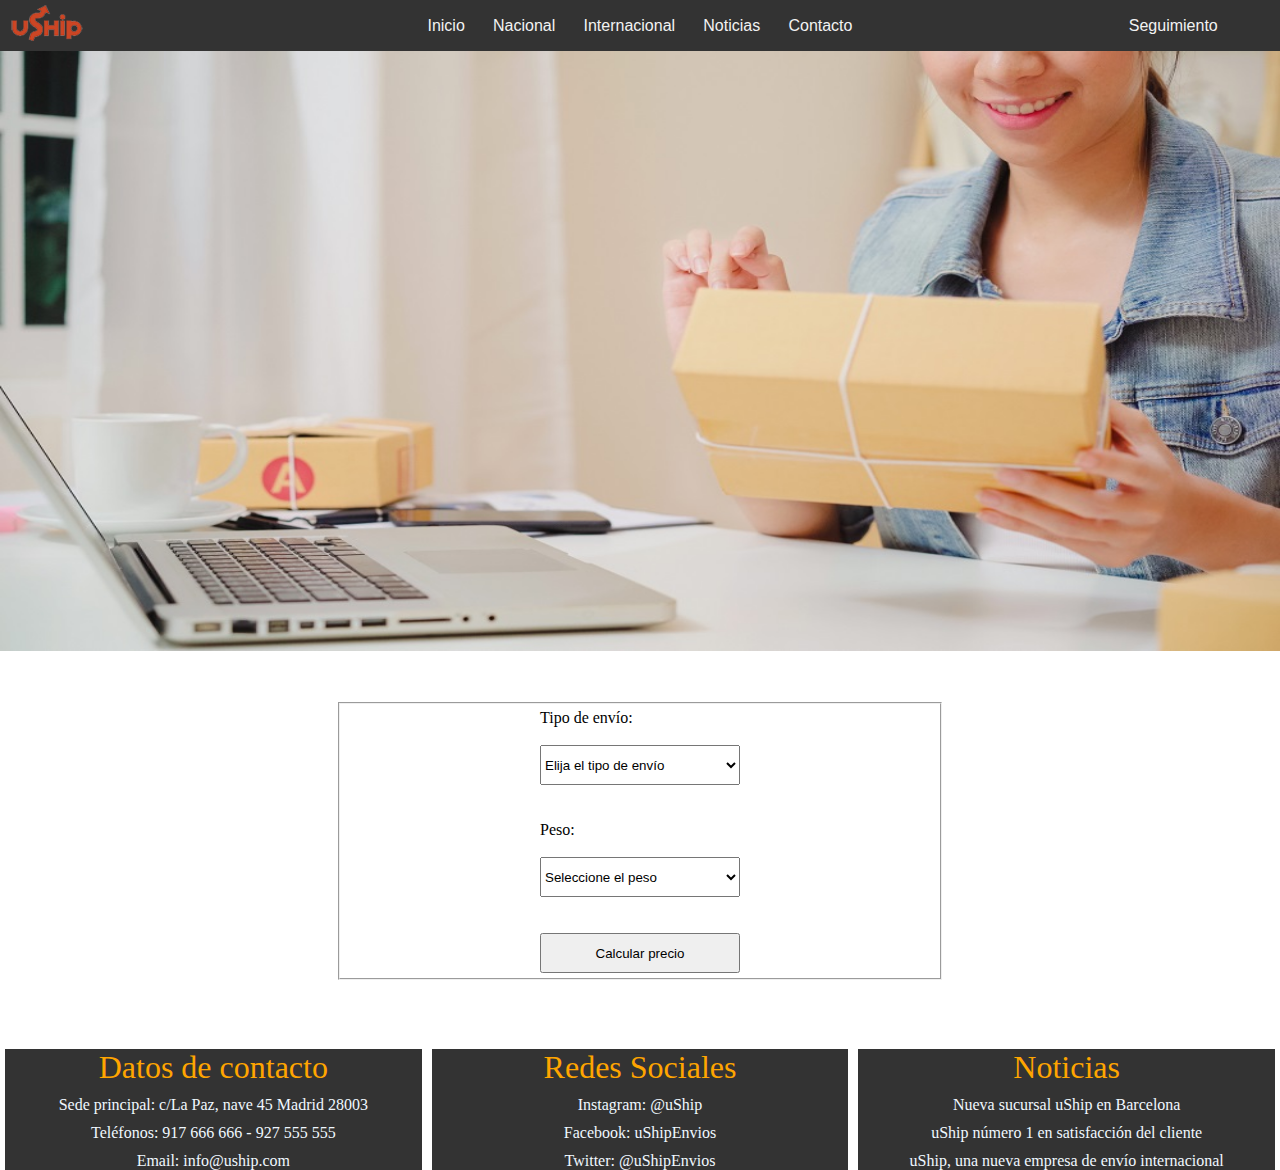
==== index.html @ 07b3a2bf "Primer commit" ====
<!DOCTYPE html>
<html lang="es">

<head>
    <meta charset="UTF-8">
    <meta name="viewport" content="width=device-width, initial-scale=1.0">
    <title>uShip</title>
    <link rel="stylesheet" href="css/responsive.css">
    <link rel="stylesheet" href="css/index.css">
    <link rel="shortcut icon" href="img/favicon.png" type="image/x-icon">
</head>

<body>
    <nav id="nav">
        <div id="navImg" class="col-2">
            <img src="img/logo.png" alt="">
        </div>
        <div id="navLetras" class="col-8">
            <a href="index.html">Inicio</a>
            <a href="#">Nacional</a>
            <a href="#">Internacional</a>
            <a href="#">Noticias</a>
            <a href="contacto.html">Contacto</a>
        </div>
        <div id="navSeg" class="col-2">
            <a href="#">Seguimiento</a>
        </div>
    </nav>
    <header id="contenedorH" class="col-12">
        <img src="img/uship-envio-seguro.jpg" alt="" class="col-12">
    </header>
    <section id="seccionP" class="col-12">
        <div id="divFormulario">
                <fieldset>
                    <p>Tipo de envío:</p><br>
                    <select name="envio" id="envio">
                        <option value="">Elija el tipo de envío</option>
                        <option value="local">Local</option>
                        <option value="provincial">Provincial</option>
                        <option value="comunidad">Comunidad autónoma</option>
                        <option value="nacional">Nacional</option>
                        <option value="ceuymeli">Ceuta y Melilla</option>
                        <option value="balycan">Baleares y Canarias</option>
                        <option value="europa">Europa</option>
                        <option value="mundo">Resto del mundo</option>
                    </select>
                    <br><br><p>Peso:</p><br>
                    <select name="peso" id="peso">
                        <option value="">Seleccione el peso</option>
                        <option value="0.5">Hasta 0.5kg</option>
                        <option value="5">Hasta 5kg</option>
                        <option value="10">Hasta 10kg</option>
                        <option value="20">Hasta 20kg</option>
                    </select><br><br>
                    <button id="calcular">Calcular precio</button>
                </fieldset><br>
                <label id="salidaEnvio"></label>
        </div>
    </section>
    <footer id="contenedorF" class="col-12">
        <div class="col-4">
            <p class="naranja letraGrande">Datos de contacto</p>
            <p class="textoDiv">Sede principal: c/La Paz, nave 45 Madrid 28003</p>
            <p class="textoDiv">Teléfonos: 917 666 666 - 927 555 555</p>
            <p class="textoDiv">Email: info@uship.com</p>
        </div>
        <div class="col-4">
            <p class="naranja letraGrande">Redes Sociales</p>
            <p class="textoDiv">Instagram: @uShip</p>
            <p class="textoDiv">Facebook: uShipEnvios</p>
            <p class="textoDiv">Twitter: @uShipEnvios</p>
        </div>
        <div class="col-4">
            <p class="naranja letraGrande">Noticias</p>
            <p class="textoDiv">Nueva sucursal uShip en Barcelona</p>
            <p class="textoDiv">uShip número 1 en satisfacción del cliente</p>
            <p class="textoDiv">uShip, una nueva empresa de envío internacional</p>
        </div>
    </footer>


    <script src="js/index.js"></script>
</body>

</html>
---- css/responsive.css ----
/**
Hoja de estilo comun para todos los proyectos
 */
*{
    box-sizing: border-box;
}
body{
    margin: 0;
    padding: 0;
}


.col-1 {width: 8.33%;}
.col-2 {width: 16.66%;}
.col-3 {width: 25%;}
.col-4 {width: 33.33%;}
.col-5 {width: 41.66%;}
.col-6 {width: 50%;}
.col-7 {width: 58.33%;}
.col-8 {width: 66.66%;}
.col-9 {width: 75%;}
.col-10 {width: 83.33%;}
.col-11 {width: 91.66%;}
.col-12 {width: 100%;}


@media only screen and (width<=768px){
    [class*="col-"]{
        width: 100%;
    }
    .contenedor{
        flex-direction: column;
    }
    .col-img-4{
        max-width: 33.33%;
    }
}
@media only screen and (width>768px) and (width<=992px ){
    .col-1,.col-2,.col-3,.col-4,.col-5{
        width: 50%;
    }
    .col-7,.col-8,.col-9,.col-10,.col-11{
        width: 100%;
    }

}
---- css/index.css ----
*{
    margin: 0;
    padding: 0;
    box-sizing: border-box;
}

#nav{
    background-color: #333;
    height: 51px;
    font-family: Arial, Helvetica, sans-serif;
    display: flex;
    align-items: center;
    justify-content: space-evenly;
}

#nav a{
    text-decoration: none;
    color: #f2f2f2;
}

#nav a:hover{
    color: darkorange;
}

#navLetras{
    display: flex;
    align-items: center;
    justify-content: space-around;
    padding: 0 200px;
}

#navSeg{
    display: flex;
    align-items: center;
    justify-content: center;
}

#contenedorH{
    display: flex;
    align-items: center;
    justify-content: center;
    height: 600px;
}

#contenedorH img{
    height: 600px;
}

fieldset{
    display: block;
    margin-left: 2px;
    margin-right: 2px;
    padding: 5px 200px;
    border: 2px groove (internal value);
}

#seccionP{
    display: flex;
    justify-content: center;
    align-items: center;
    padding-top: 51px;
}

#divFormulario select,
button{
    display: block;
    width: 200px;
    height: 40px;
}

button:hover{
    border-radius: 10px;
    color: #BF452A;
}

#contenedorF{
    display: flex;
    align-items: center;
    justify-content: center;
    margin-top: 51px;
}

#contenedorF div{
    background-color: #333;
    margin-left: 5px;
    margin-right: 5px;
    text-align: center;
    color: aliceblue;
    padding: auto;
}

.naranja{
    color: orange;
}

.letraGrande{
    font-size: xx-large;
}

.textoDiv{
    padding-top: 10px;
}
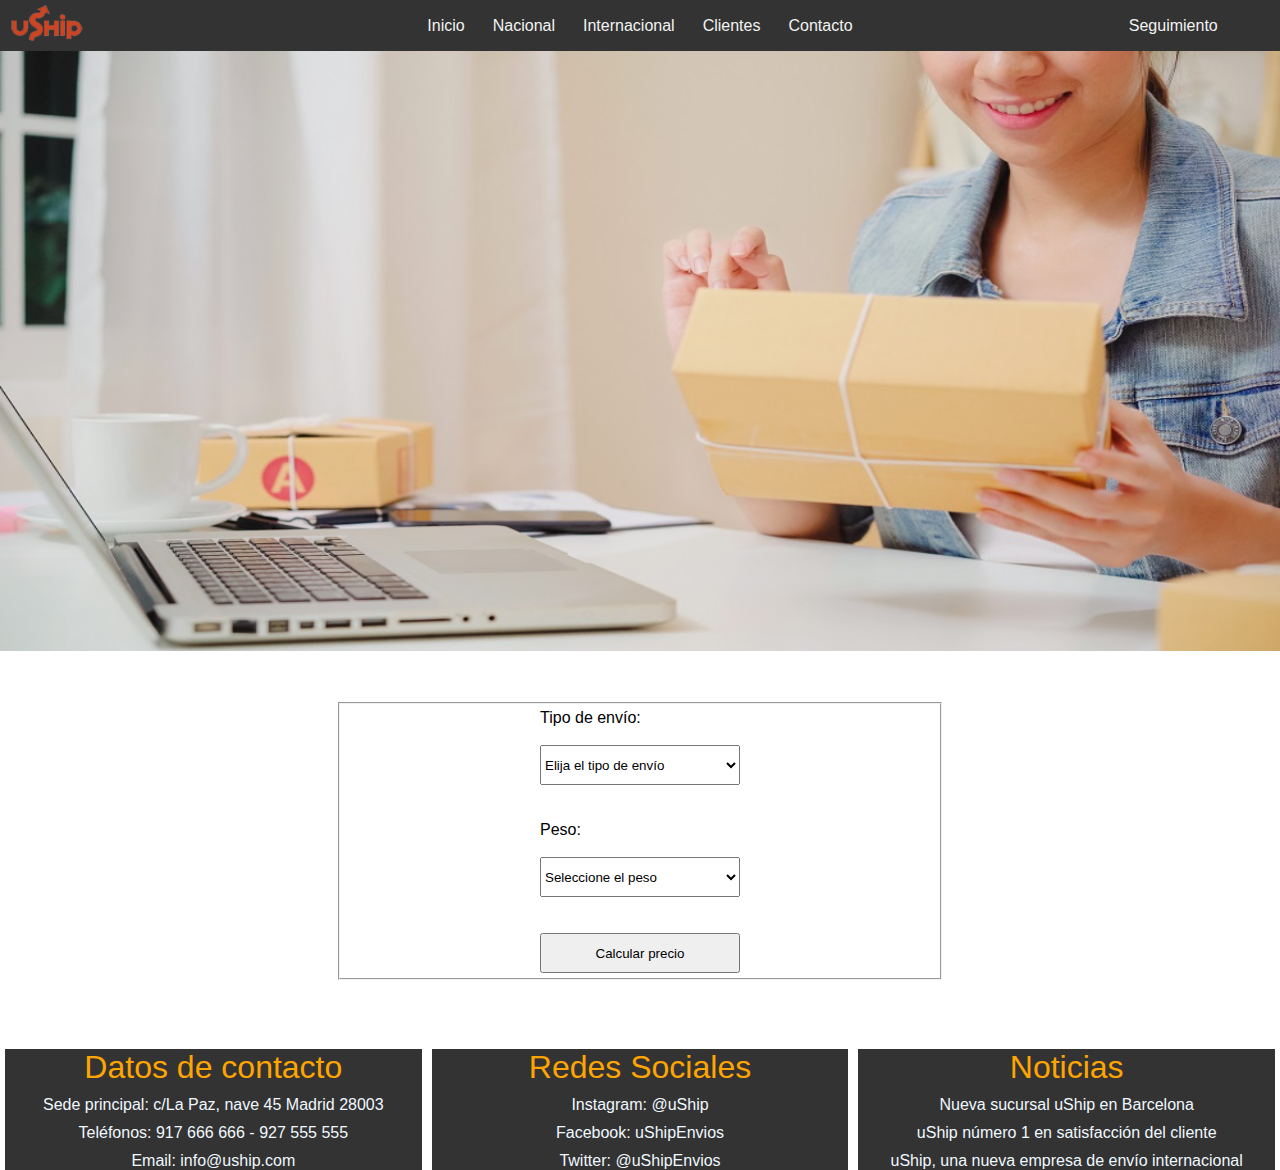
==== commit 5af54769: "Terminado1" ====
--- a/index.html
+++ b/index.html
@@ -17,13 +17,13 @@
         </div>
         <div id="navLetras" class="col-8">
             <a href="index.html">Inicio</a>
-            <a href="#">Nacional</a>
-            <a href="#">Internacional</a>
-            <a href="#">Noticias</a>
+            <a href="nacional.html">Nacional</a>
+            <a href="internacional.html">Internacional</a>
+            <a href="clientes.html">Clientes</a>
             <a href="contacto.html">Contacto</a>
         </div>
         <div id="navSeg" class="col-2">
-            <a href="#">Seguimiento</a>
+            <a href="seguimiento.html">Seguimiento</a>
         </div>
     </nav>
     <header id="contenedorH" class="col-12">
--- a/css/index.css
+++ b/css/index.css
@@ -2,12 +2,12 @@
     margin: 0;
     padding: 0;
     box-sizing: border-box;
+    font-family: Arial, Helvetica, sans-serif;
 }
 
 #nav{
     background-color: #333;
     height: 51px;
-    font-family: Arial, Helvetica, sans-serif;
     display: flex;
     align-items: center;
     justify-content: space-evenly;
